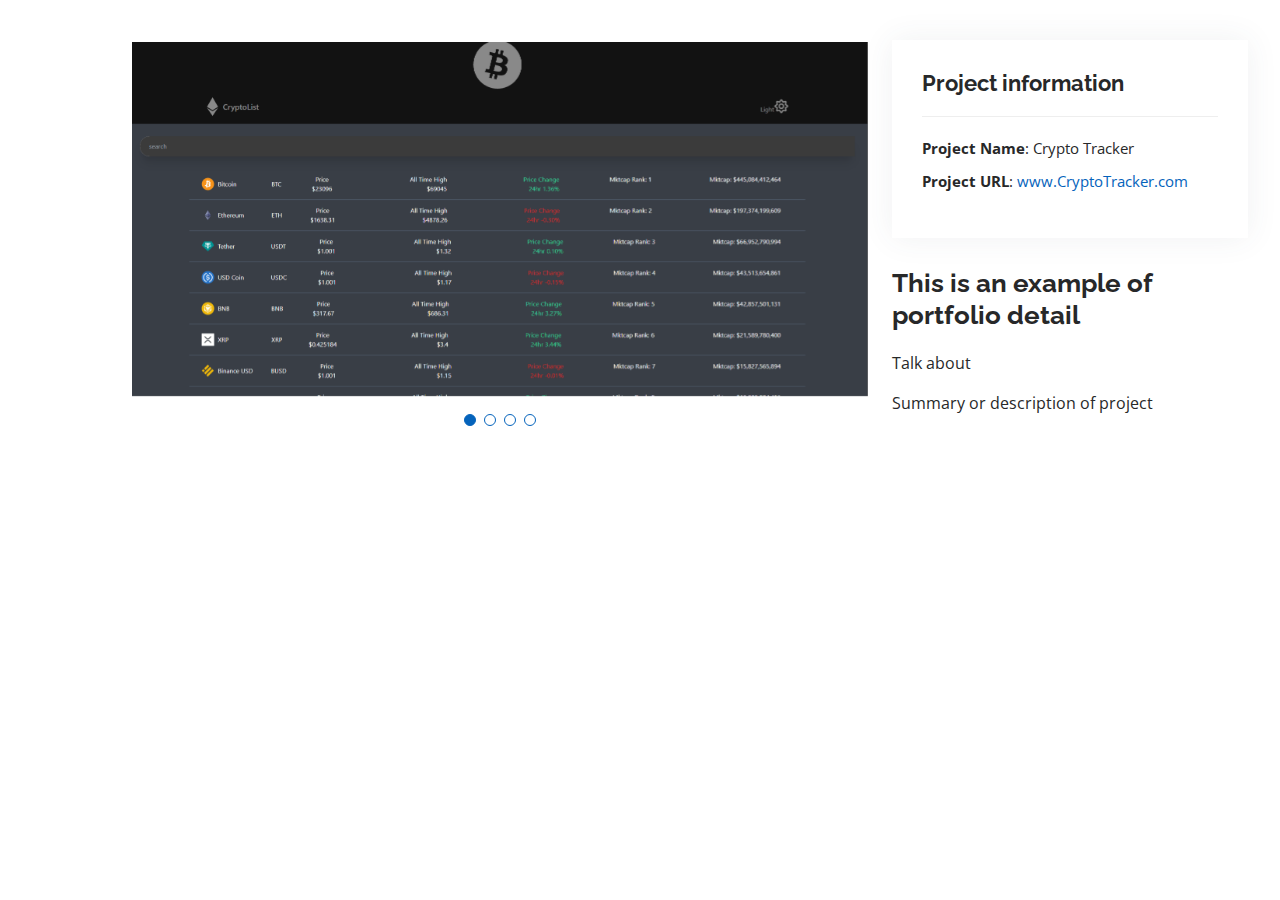
==== project-details-1.html @ 055b9041 "added project index html files" ====
<!DOCTYPE html>
<html lang="en">

<head>
  <meta charset="utf-8">
  <meta content="width=device-width, initial-scale=1.0" name="viewport">

  <title>Portfolio Details</title>
  <meta content="" name="description">
  <meta content="" name="keywords">

  <!-- Favicons -->
  <link href="assets/img/favicon.png" rel="icon">
  <link href="assets/img/apple-touch-icon.png" rel="apple-touch-icon">

  <!-- Google Fonts -->
  <link href="https://fonts.googleapis.com/css?family=Open+Sans:300,300i,400,400i,600,600i,700,700i|Raleway:300,300i,400,400i,500,500i,600,600i,700,700i|Poppins:300,300i,400,400i,500,500i,600,600i,700,700i" rel="stylesheet">

  <!-- Vendor CSS Files -->
  <link href="assets/vendor/aos/aos.css" rel="stylesheet">
  <link href="assets/vendor/bootstrap/css/bootstrap.min.css" rel="stylesheet">
  <link href="assets/vendor/bootstrap-icons/bootstrap-icons.css" rel="stylesheet">
  <link href="assets/vendor/boxicons/css/boxicons.min.css" rel="stylesheet">
  <link href="assets/vendor/glightbox/css/glightbox.min.css" rel="stylesheet">
  <link href="assets/vendor/swiper/swiper-bundle.min.css" rel="stylesheet">

  <!-- Template Main CSS File -->
  <link href="assets/css/style.css" rel="stylesheet">

  <!-- =======================================================
  * Template Name: MyResume - v4.10.0
  * Template URL: https://bootstrapmade.com/free-html-bootstrap-template-my-resume/
  * Author: BootstrapMade.com
  * License: https://bootstrapmade.com/license/
  ======================================================== -->
</head>

<body>

  <main id="main">

    <!-- ======= Portfolio Details Section ======= -->
    <section id="portfolio-details" class="portfolio-details">
      <div class="container">

        <div class="row gy-4">

          <div class="col-lg-8">
            <div class="portfolio-details-slider swiper">
              <div class="swiper-wrapper align-items-center">

                <div class="swiper-slide">
                  <img src="assets/img/projects/CryptoTracker_Frontpg.png" alt="">
                </div>

                <div class="swiper-slide">
                  <img src="assets/img/projects/CryptoTracker_Lightfront.png" alt="">
                </div>

                <div class="swiper-slide">
                  <img src="assets/img/projects/CryptoTracker_Card.png" alt="">
                </div>

                <div class="swiper-slide">
                  <img src="assets/img/projects/CryptoTracker_MaticList.png" alt="">
                </div>

              </div>
              <div class="swiper-pagination"></div>
            </div>
          </div>

          <div class="col-lg-4">
            <div class="portfolio-info">
              <h3>Project information</h3>
              <ul>
                <li><strong>Project Name</strong>: Crypto Tracker</li>
                <li><strong>Project URL</strong>: <a href="http://nextjs-tailwind-crypto.vercel.app/" target="_blank">www.CryptoTracker.com</a></li>
              </ul>
            </div>
            <div class="portfolio-description">
              <h2>This is an example of portfolio detail</h2>
              <p>
                Talk about
              </p>
              <p>
                Summary or description of project
              </p>
            </div>
          </div>

        </div>

      </div>
    </section><!-- End Portfolio Details Section -->

  </main><!-- End #main -->

  <div id="preloader"></div>
  <a href="#" class="back-to-top d-flex align-items-center justify-content-center"><i class="bi bi-arrow-up-short"></i></a>

  <!-- Vendor JS Files -->
  <script src="assets/vendor/purecounter/purecounter_vanilla.js"></script>
  <script src="assets/vendor/aos/aos.js"></script>
  <script src="assets/vendor/bootstrap/js/bootstrap.bundle.min.js"></script>
  <script src="assets/vendor/glightbox/js/glightbox.min.js"></script>
  <script src="assets/vendor/isotope-layout/isotope.pkgd.min.js"></script>
  <script src="assets/vendor/swiper/swiper-bundle.min.js"></script>
  <script src="assets/vendor/typed.js/typed.min.js"></script>
  <script src="assets/vendor/waypoints/noframework.waypoints.js"></script>
  <script src="assets/vendor/php-email-form/validate.js"></script>

  <!-- Template Main JS File -->
  <script src="assets/js/main.js"></script>

</body>

</html>
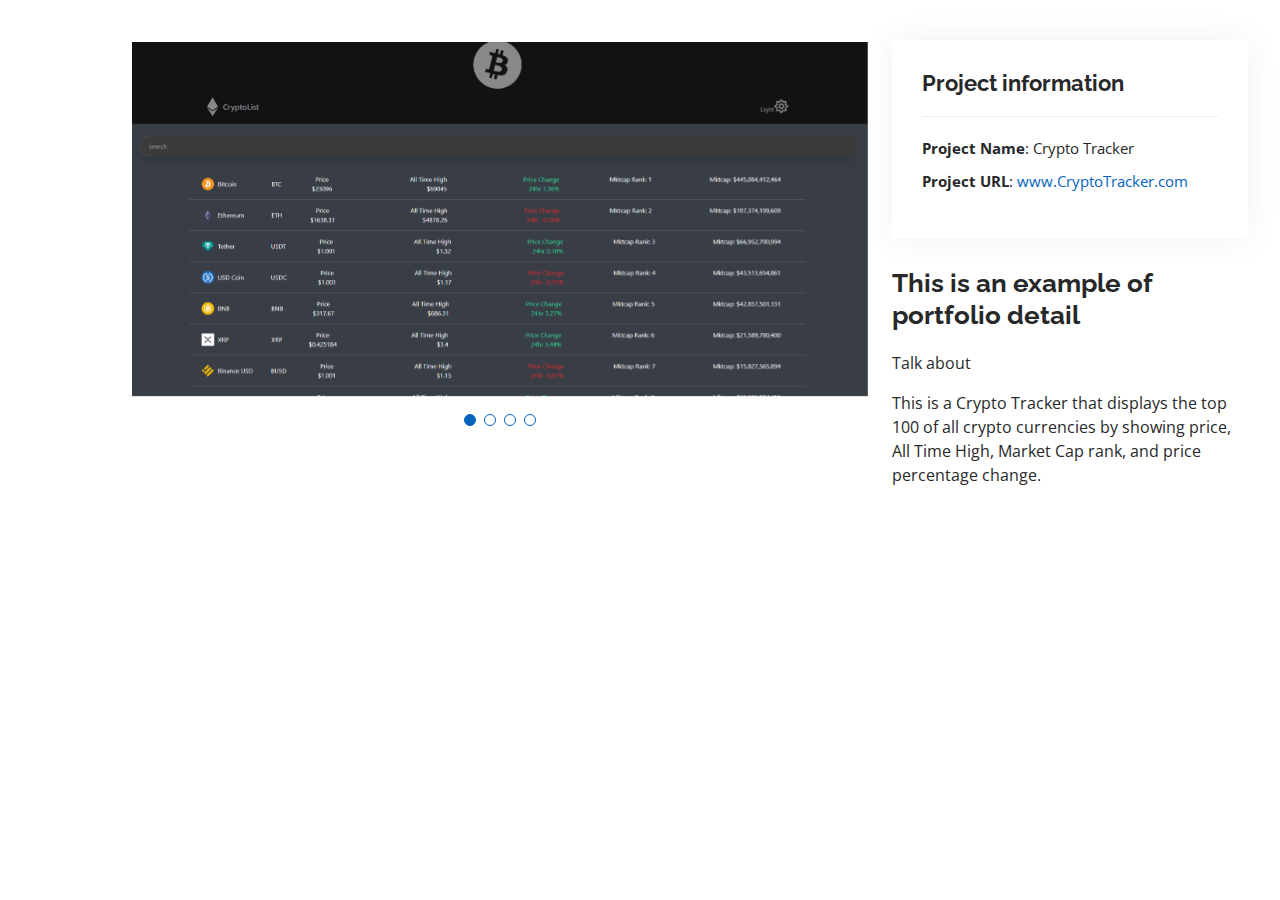
==== commit a04bd421: "added crypto project details" ====
--- a/project-details-1.html
+++ b/project-details-1.html
@@ -84,7 +84,7 @@
                 Talk about
               </p>
               <p>
-                Summary or description of project
+                This is a Crypto Tracker that displays the top 100 of all crypto currencies by showing price, All Time High, Market Cap rank, and price percentage change.
               </p>
             </div>
           </div>
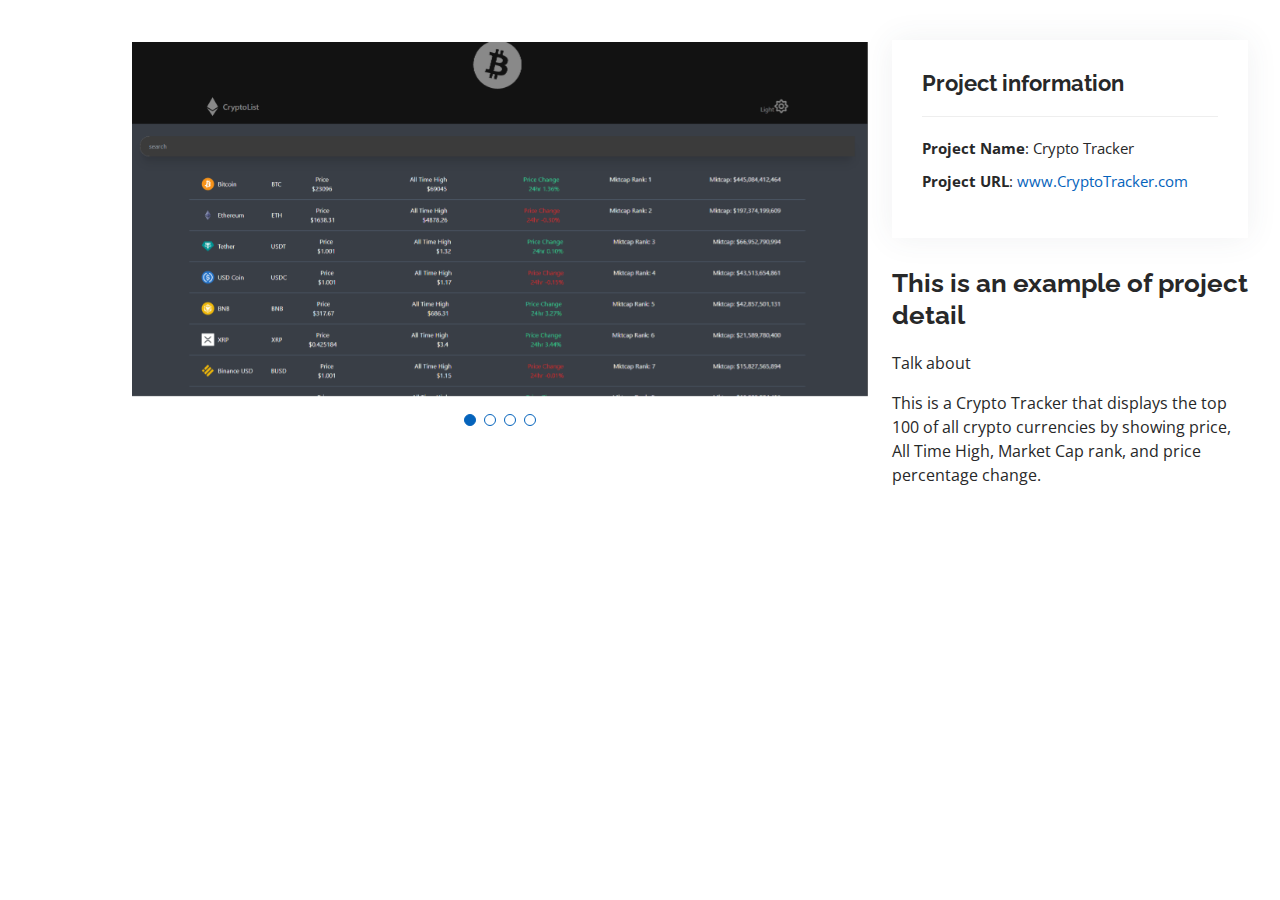
==== commit 97ff3064: "changed portfolio css tag and fixed modal" ====
--- a/project-details-1.html
+++ b/project-details-1.html
@@ -5,7 +5,7 @@
   <meta charset="utf-8">
   <meta content="width=device-width, initial-scale=1.0" name="viewport">
 
-  <title>Portfolio Details</title>
+  <title> Project Details</title>
   <meta content="" name="description">
   <meta content="" name="keywords">
 
@@ -39,14 +39,14 @@
 
   <main id="main">
 
-    <!-- ======= Portfolio Details Section ======= -->
-    <section id="portfolio-details" class="portfolio-details">
+    <!-- ======= Project Details Section ======= -->
+    <section id="project-details" class="project-details">
       <div class="container">
 
         <div class="row gy-4">
 
           <div class="col-lg-8">
-            <div class="portfolio-details-slider swiper">
+            <div class="project-details-slider swiper">
               <div class="swiper-wrapper align-items-center">
 
                 <div class="swiper-slide">
@@ -71,15 +71,15 @@
           </div>
 
           <div class="col-lg-4">
-            <div class="portfolio-info">
+            <div class="project-info">
               <h3>Project information</h3>
               <ul>
                 <li><strong>Project Name</strong>: Crypto Tracker</li>
                 <li><strong>Project URL</strong>: <a href="http://nextjs-tailwind-crypto.vercel.app/" target="_blank">www.CryptoTracker.com</a></li>
               </ul>
             </div>
-            <div class="portfolio-description">
-              <h2>This is an example of portfolio detail</h2>
+            <div class="project-description">
+              <h2>This is an example of project detail</h2>
               <p>
                 Talk about
               </p>
@@ -92,7 +92,7 @@
         </div>
 
       </div>
-    </section><!-- End Portfolio Details Section -->
+    </section><!-- End project Details Section -->
 
   </main><!-- End #main -->
 
--- a/assets/css/style.css
+++ b/assets/css/style.css
@@ -486,13 +486,13 @@
 }
 
 /*--------------------------------------------------------------
-# Portfolio
---------------------------------------------------------------*/
-.portfolio .portfolio-item {
+# project
+--------------------------------------------------------------*/
+.project .project-item {
   margin-bottom: 30px;
 }
 
-.portfolio #portfolio-flters {
+.project #project-flters {
   padding: 0;
   margin: 0 auto 25px auto;
   list-style: none;
@@ -502,7 +502,7 @@
   padding: 2px 15px;
 }
 
-.portfolio #portfolio-flters li {
+.project #project-flters li {
   cursor: pointer;
   display: inline-block;
   padding: 10px 15px;
@@ -515,16 +515,16 @@
   transition: all 0.3s ease-in-out;
 }
 
-.portfolio #portfolio-flters li:hover,
-.portfolio #portfolio-flters li.filter-active {
+.project #project-flters li:hover,
+.project #project-flters li.filter-active {
   color: #0563bb;
 }
 
-.portfolio #portfolio-flters li:last-child {
+.project #project-flters li:last-child {
   margin-right: 0;
 }
 
-.portfolio .portfolio-wrap {
+.project .project-wrap {
   transition: 0.3s;
   position: relative;
   overflow: hidden;
@@ -532,7 +532,7 @@
   background: rgba(69, 80, 91, 0.8);
 }
 
-.portfolio .portfolio-wrap::before {
+.project .project-wrap::before {
   content: "";
   background: rgba(255, 255, 255, 0.7);
   position: absolute;
@@ -545,7 +545,7 @@
   opacity: 0;
 }
 
-.portfolio .portfolio-wrap .portfolio-info {
+.project .project-wrap .project-info {
   opacity: 0;
   position: absolute;
   top: 0;
@@ -561,7 +561,7 @@
   align-items: center;
 }
 
-.portfolio .portfolio-wrap .portfolio-info::before {
+.project .project-wrap .project-info::before {
   display: block;
   content: "";
   width: 48px;
@@ -575,7 +575,7 @@
   z-index: 9994;
 }
 
-.portfolio .portfolio-wrap .portfolio-info::after {
+.project .project-wrap .project-info::after {
   display: block;
   content: "";
   width: 48px;
@@ -589,13 +589,13 @@
   z-index: 9994;
 }
 
-.portfolio .portfolio-wrap .portfolio-info h4 {
+.project .project-wrap .project-info h4 {
   font-size: 20px;
   color: #45505b;
   font-weight: 600;
 }
 
-.portfolio .portfolio-wrap .portfolio-info p {
+.project .project-wrap .project-info p {
   color: #45505b;
   font-size: 14px;
   text-transform: uppercase;
@@ -603,12 +603,12 @@
   margin: 0;
 }
 
-.portfolio .portfolio-wrap .portfolio-links {
+.project .project-wrap .project-links {
   text-align: center;
   z-index: 4;
 }
 
-.portfolio .portfolio-wrap .portfolio-links a {
+.project .project-wrap .project-links a {
   color: #45505b;
   margin: 0 2px;
   font-size: 28px;
@@ -616,11 +616,11 @@
   transition: 0.3s;
 }
 
-.portfolio .portfolio-wrap .portfolio-links a:hover {
+.project .project-wrap .project-links a:hover {
   color: #148af9;
 }
 
-.portfolio .portfolio-wrap:hover::before {
+.project .project-wrap:hover::before {
   top: 0;
   left: 0;
   right: 0;
@@ -628,37 +628,37 @@
   opacity: 1;
 }
 
-.portfolio .portfolio-wrap:hover .portfolio-info {
+.project .project-wrap:hover .project-info {
   opacity: 1;
 }
 
-.portfolio .portfolio-wrap:hover .portfolio-info::before {
+.project .project-wrap:hover .project-info::before {
   top: 15px;
   left: 15px;
 }
 
-.portfolio .portfolio-wrap:hover .portfolio-info::after {
+.project .project-wrap:hover .project-info::after {
   bottom: 15px;
   right: 15px;
 }
 
 /*--------------------------------------------------------------
-# Portfolio Details
---------------------------------------------------------------*/
-.portfolio-details {
+# Project Details
+--------------------------------------------------------------*/
+.project-details {
   padding-top: 40px;
 }
 
-.portfolio-details .portfolio-details-slider img {
+.project-details .project-details-slider img {
   width: 100%;
 }
 
-.portfolio-details .portfolio-details-slider .swiper-pagination {
+.project-details .project-details-slider .swiper-pagination {
   margin-top: 20px;
   position: relative;
 }
 
-.portfolio-details .portfolio-details-slider .swiper-pagination .swiper-pagination-bullet {
+.project-details .project-details-slider .swiper-pagination .swiper-pagination-bullet {
   width: 12px;
   height: 12px;
   background-color: #fff;
@@ -666,16 +666,16 @@
   border: 1px solid #0563bb;
 }
 
-.portfolio-details .portfolio-details-slider .swiper-pagination .swiper-pagination-bullet-active {
+.project-details .project-details-slider .swiper-pagination .swiper-pagination-bullet-active {
   background-color: #0563bb;
 }
 
-.portfolio-details .portfolio-info {
+.project-details .project-info {
   padding: 30px;
   box-shadow: 0px 0 30px rgba(69, 80, 91, 0.08);
 }
 
-.portfolio-details .portfolio-info h3 {
+.project-details .project-info h3 {
   font-size: 22px;
   font-weight: 700;
   margin-bottom: 20px;
@@ -683,27 +683,27 @@
   border-bottom: 1px solid #eee;
 }
 
-.portfolio-details .portfolio-info ul {
+.project-details .project-info ul {
   list-style: none;
   padding: 0;
   font-size: 15px;
 }
 
-.portfolio-details .portfolio-info ul li+li {
+.project-details .project-info ul li+li {
   margin-top: 10px;
 }
 
-.portfolio-details .portfolio-description {
+.project-details .project-description {
   padding-top: 30px;
 }
 
-.portfolio-details .portfolio-description h2 {
+.project-details .project-description h2 {
   font-size: 26px;
   font-weight: 700;
   margin-bottom: 20px;
 }
 
-.portfolio-details .portfolio-description p {
+.project-details .project-description p {
   padding: 0;
 }
 
